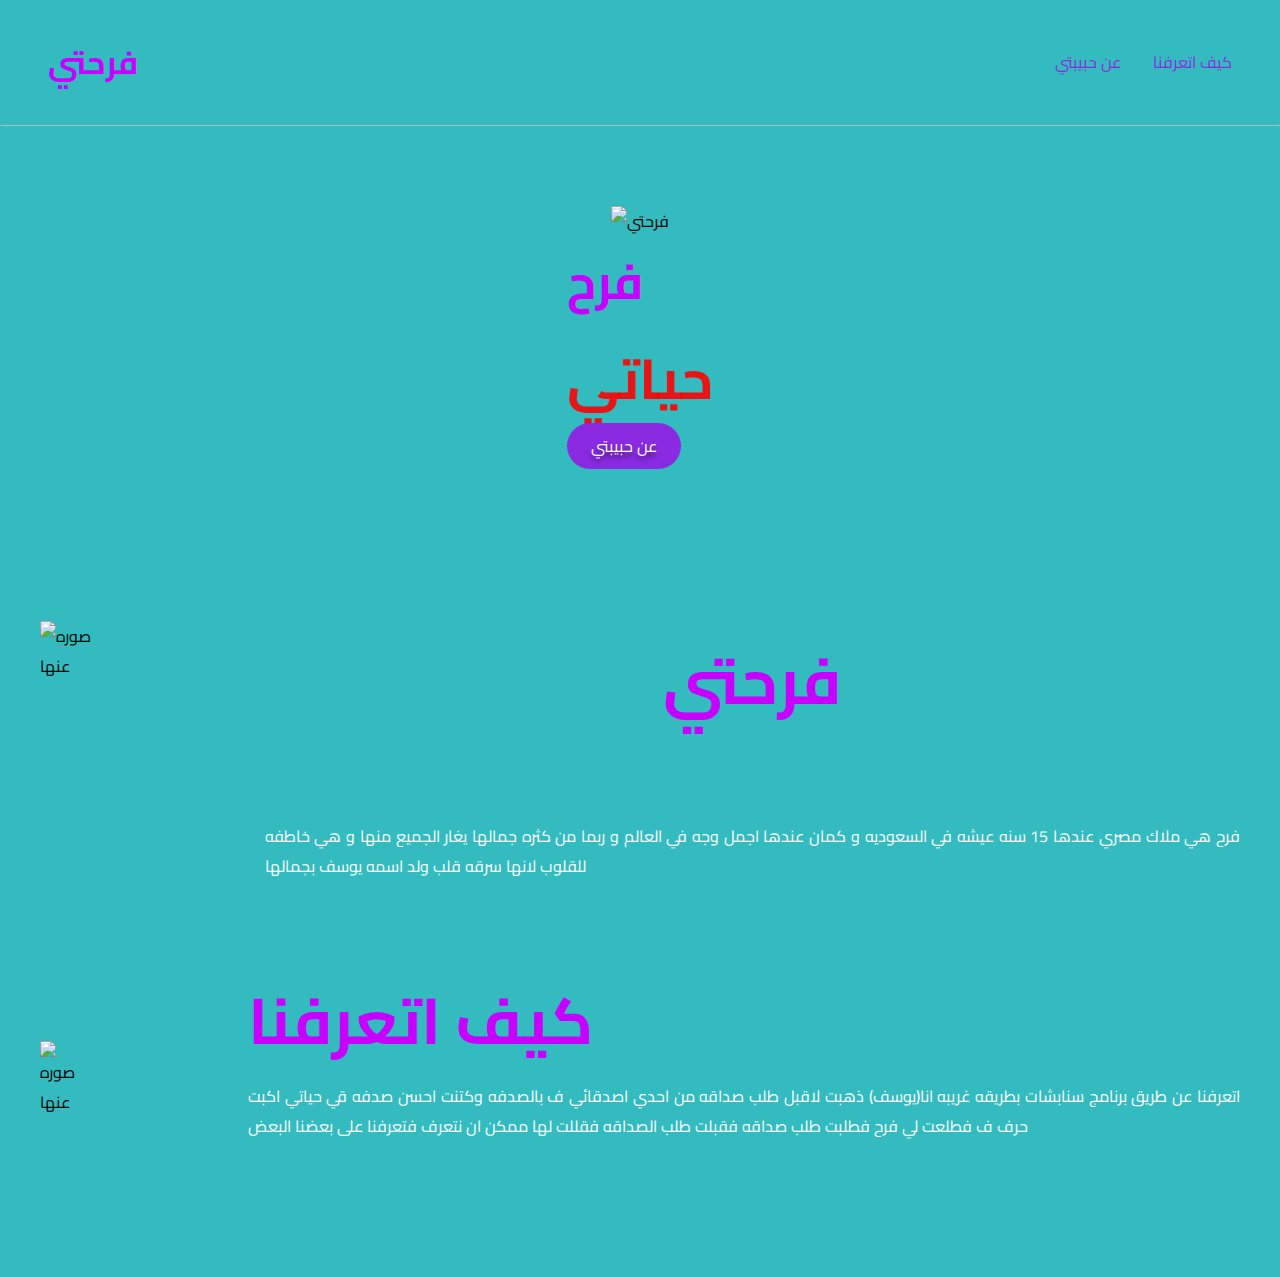
==== farah.html @ c6c87095 "Add files via upload" ====
<!DOCTYPE html>
<html lang="en">
<head>
    <meta charset="UTF-8">
    <meta name="viewport" content="width=device-width, initial-scale=1.0">
    <link rel="stylesheet" href="styles.css" />
    <title>Document</title>
</head>
<body>
    <header>
        <h1>فرحتي</h1>
        <nav class = "button">
            <ul>
               <li><a href="#عنها">عن حبيبتي</a></li>
               <li><a href="#كيف اتعرفنا علي بعض">كيف اتعرفنا</a></li>
            </ul>
        </nav>
    </header>
    <hr />
    <section class="hero">
        <img class ="my_houny" src="/موقع/png/farah.jpg" alt="فرحتي"/>
      <div class="herosub">
        <h1 class="name">فرح</h1>
        <h1 class="title">حياتي</h1>
        <div class="herobut">
            <a class="abute_here" href="#عنها">عن حبيبتي</a>
          </div>
      </div>
      
    </section>
    <section class="عنها" id="عنها">
        <img
         src="/موقع/png/farah.jpg"
         alt="صوره عنها"
         class="عنها"
        />
        <div class="textcontainer">
            <div class="text">
              <h1 class="عنها">فرحتي</h1>

            </div>
           <p class="par">
            فرح هي ملاك مصري عندها 15 سنه عيشه في السعوديه و كمان عندها اجمل وجه في العالم و ربما من كثره جمالها يغار الجميع منها و هي خاطفه للقلوب لانها سرقه قلب ولد اسمه يوسف بجمالها
           </p>
        </div>
        
    </section>
    <section class="sos" id="كيف اتعرفنا علي بعض">
            <img
             src="/موقع/png/farah.jpg"
             alt="صوره عنها"
             class="sos"
            />
            <div class="textcontainer2">
                <div class="text2">
                  <h1 class="soc">كيف اتعرفنا</h1>
    
                </div>
               <p class="par2">
                اتعرفنا عن طريق برنامج سنابشات بطريقه غريبه انا(يوسف) ذهبت لاقبل طلب صداقه من احدي اصدقائي ف بالصدفه وكتنت احسن صدفه قي حياتي اكبت حرف ف فطلعت لي فرح فطلبت طلب صداقه فقبلت طلب الصداقه فقللت لها ممكن ان نتعرف فتعرفنا على بعضنا البعض
               </p>
            </div>
    </section>
</body>
</html>
---- styles.css ----
@import url('https://fonts.googleapis.com/css2?family=Cairo:wght@200..1000&family=Poppins:wght@400;700&display=swap');



*{
    margin: 0;
    padding: 0;
    box-sizing: border-box;
    scroll-behavior: smooth;
    font-family:"Cairo",serif;
}


h1{
    color: rgb(200, 0, 255);
}


body{
    background-color: rgba(0, 169, 175, 0.797);
}

header{
    display:flex;
    justify-content: space-between;
    align-items: center;
    margin: 2rem auto;
    padding: 0 0.5rem;
    max-width: 1200px;
}
.button ul{
    display: flex;
    list-style-type: none;
    gap : 2rem;
}

.button a{
    text-decoration: none;
    color: blueviolet;
}

.button a:hover{
    color: rgb(46, 11, 79);
}
hr{
    opacity: 40%;
    
}
.hero{
    display:flex;
    flex-direction: column;
    justify-content: space-between;
    align-items: center;
    margin: 5rem auto;
    max-width: 1200px;
}
.name{
    font-size: 3rem;
}
.title{
    font-size: 3.5rem;
    color: rgba(255, 0, 0, 0.887);
}
.abute_here{
    transform: translateY(-1px);
    background-color: blueviolet;
    color: rgb(255, 255, 255);
    border-radius: 24px;
    text-decoration: none;
    padding: 0.5rem 1.5rem;
    text-shadow: 0px 4px 4px rgba(0, 0, 0, 0.5);
    
}
.عنها{
    display: flex;
    justify-content: center;
    margin: 5rem auto;
    max-width: 1200px;
    gap:10rem ;
}
.textcontainer{
    display: flex;
    flex-direction: column;
}
.text{
    display: flex;
    align-items: center;
    gap: 5px;
    font-size: 2rem;
}
.par{
    text-align: justify;
    color: white;
}
.sos{
    display: flex;
    justify-content: center;
    margin: 5rem auto;
    max-width: 1200px;
    gap:10rem ;
}
.textcontainer2{
    display: flex;
    flex-direction: column;
}
.text2{
    display: flex;
    align-items: center;
    gap: 5px;
    font-size: 2rem;
}
.par2{
    text-align: justify;
    color: white;
}
 @media(max-width:1023px){
    .sos{
        display: flex;
        flex-direction: column;
        justify-content: center;
        margin: 5rem auto;
        max-width: 1200px;
        gap: 0.00000000000001rem;  ;
    }
    .عنها{
        display: flex;
        flex-direction: column;
        justify-content: center;
        margin: 5rem auto;
        max-width: 1200px;
        gap: 0.00000000000001rem; 
    }
    header {
        margin-left: 1rem;
        margin-right: 1rem;
      }
    .hero {
        flex-direction: column;
        align-items: center;
        gap: 2rem;
      }
    .my_houny {
        width: 400px;
      }
    .name,
    .title {
        font-size: 2rem;
      }
    .abute_here {
        flex-direction: column-reverse;
        align-items: center;
        gap: 2rem;
      }
    .textcontainer {
        align-items: center;
        margin: 0rem 5rem;
        gap: 1rem;
      }
      .textcontainer2 {
        align-items: center;
        margin: 0rem 5rem;
        gap: 1rem;
      }


 }
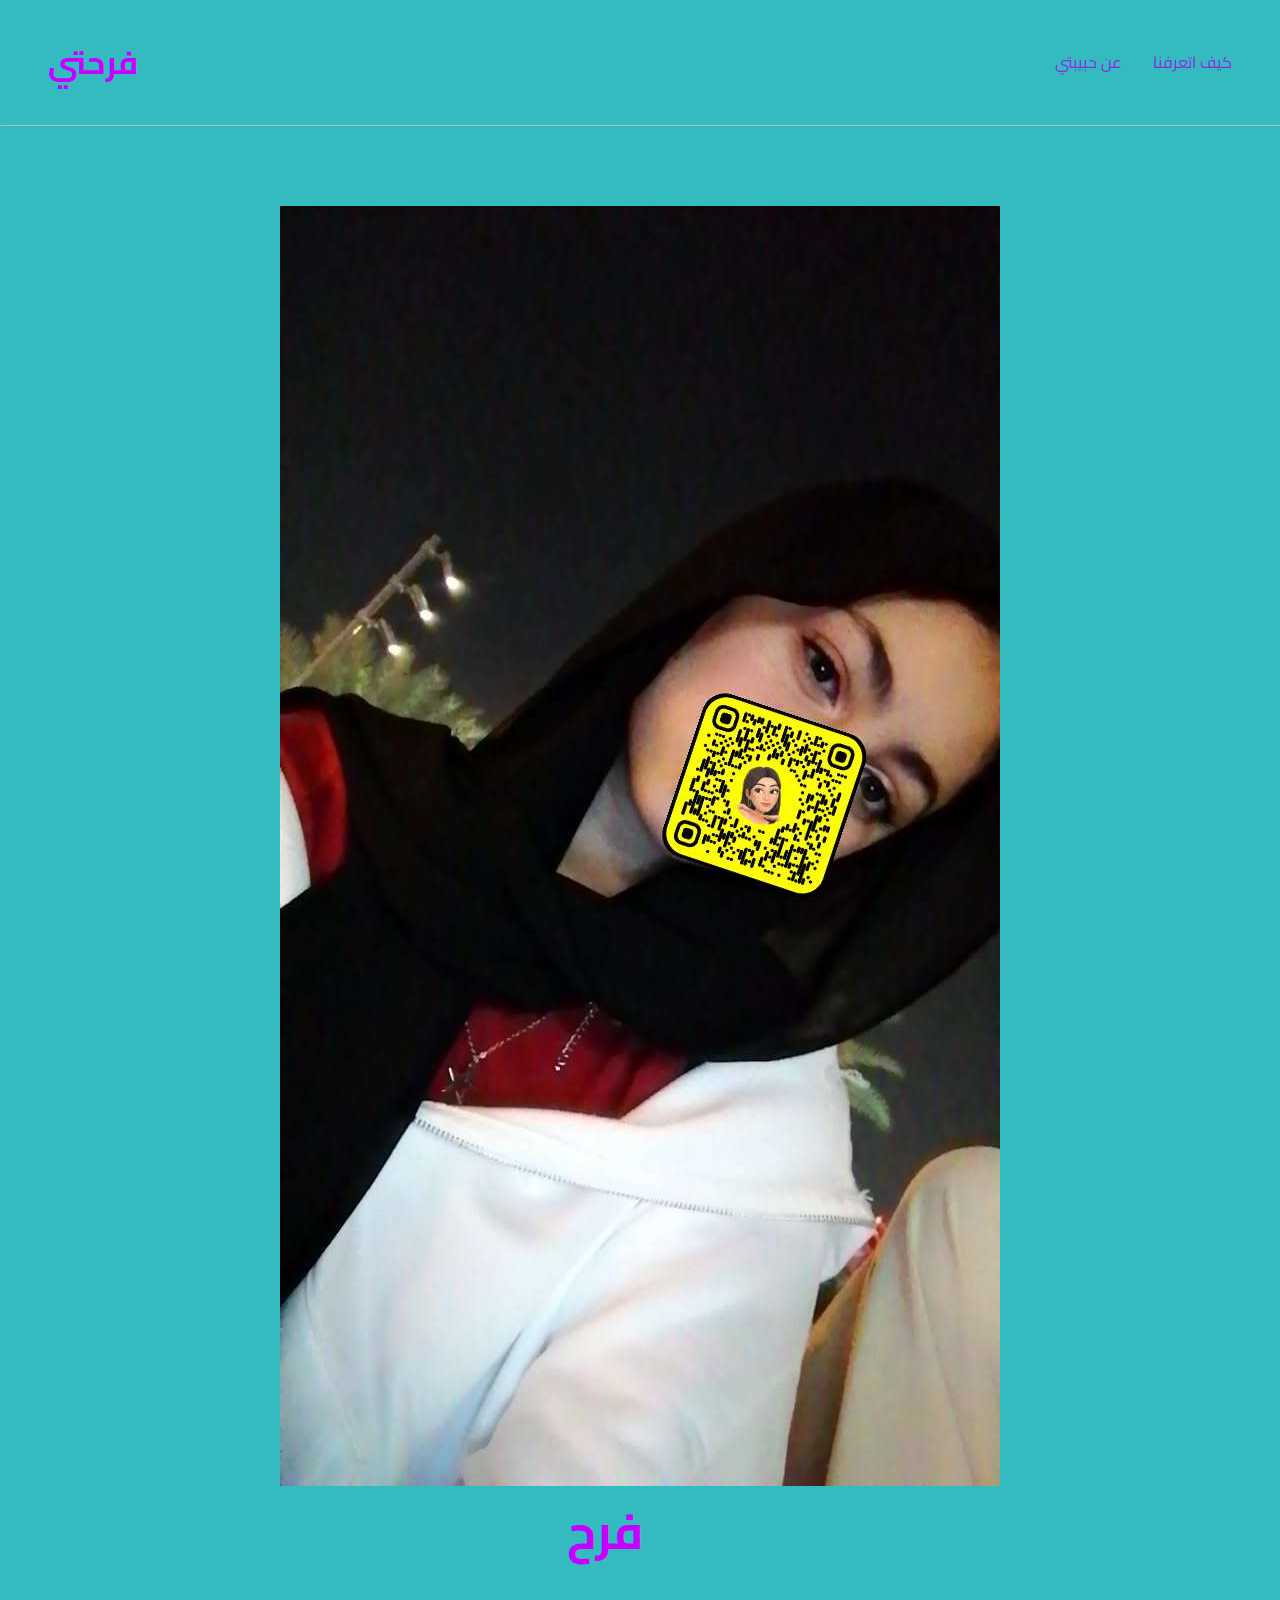
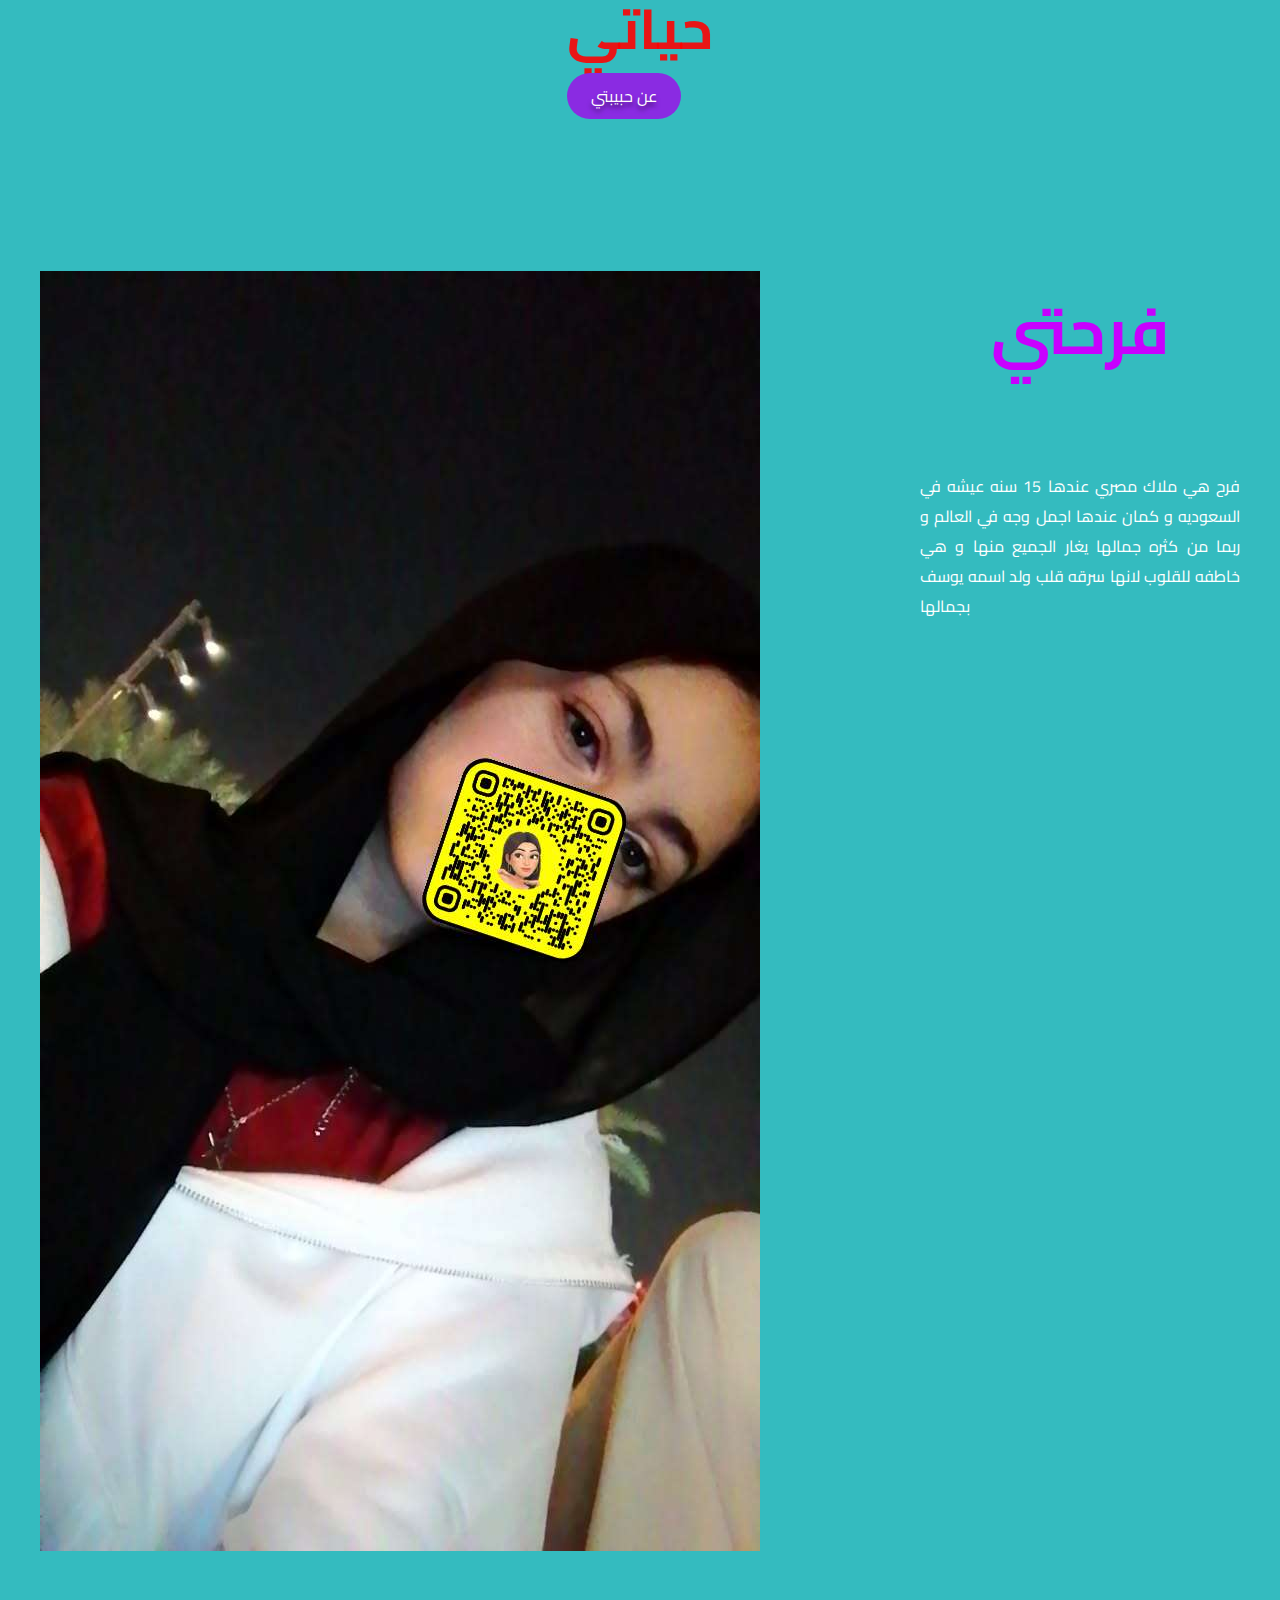
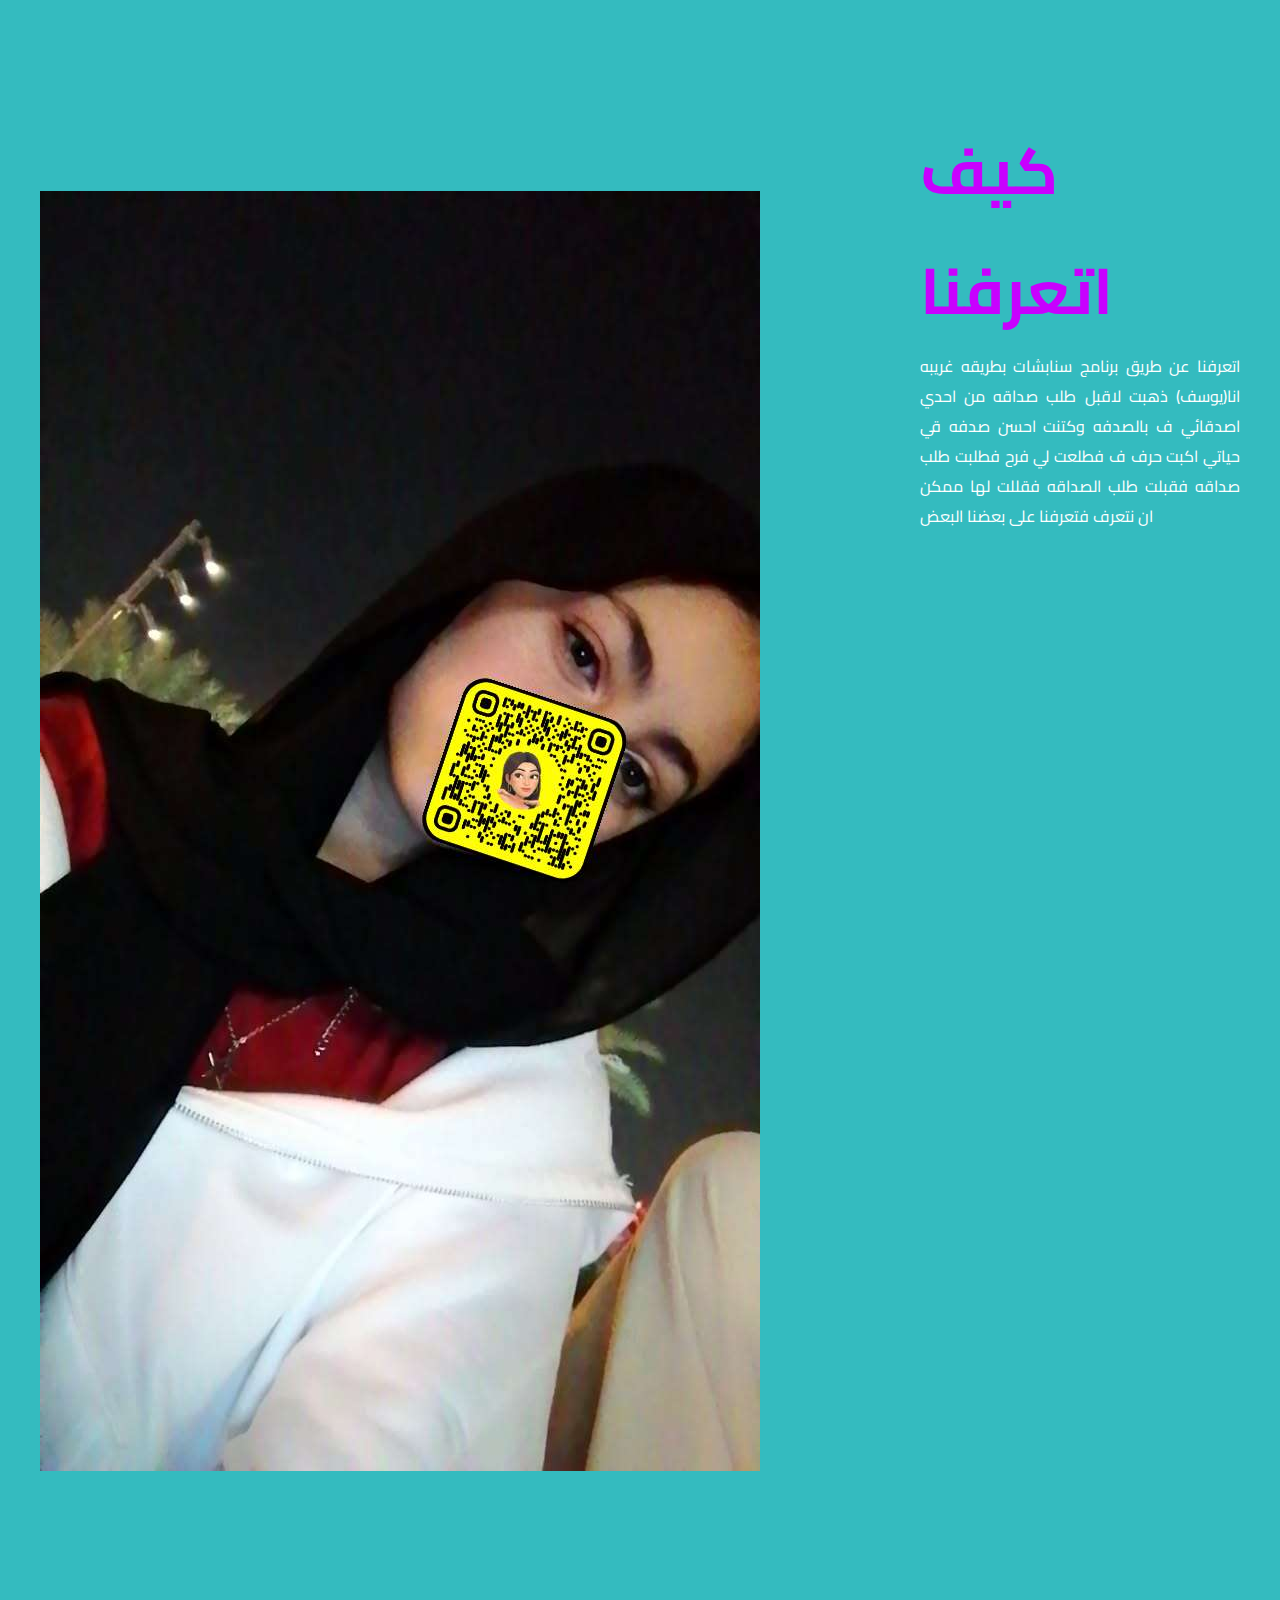
==== commit 87b4fd67: "farah.html" ====
--- a/farah.html
+++ b/farah.html
@@ -18,7 +18,7 @@
     </header>
     <hr />
     <section class="hero">
-        <img class ="my_houny" src="/موقع/png/farah.jpg" alt="فرحتي"/>
+        <img class ="my_houny" src="/png/farah.jpg" alt="فرحتي"/>
       <div class="herosub">
         <h1 class="name">فرح</h1>
         <h1 class="title">حياتي</h1>
@@ -30,7 +30,7 @@
     </section>
     <section class="عنها" id="عنها">
         <img
-         src="/موقع/png/farah.jpg"
+         src="/png/farah.jpg"
          alt="صوره عنها"
          class="عنها"
         />
@@ -47,7 +47,7 @@
     </section>
     <section class="sos" id="كيف اتعرفنا علي بعض">
             <img
-             src="/موقع/png/farah.jpg"
+             src="/png/farah.jpg"
              alt="صوره عنها"
              class="sos"
             />
@@ -62,4 +62,4 @@
             </div>
     </section>
 </body>
-</html>+</html>
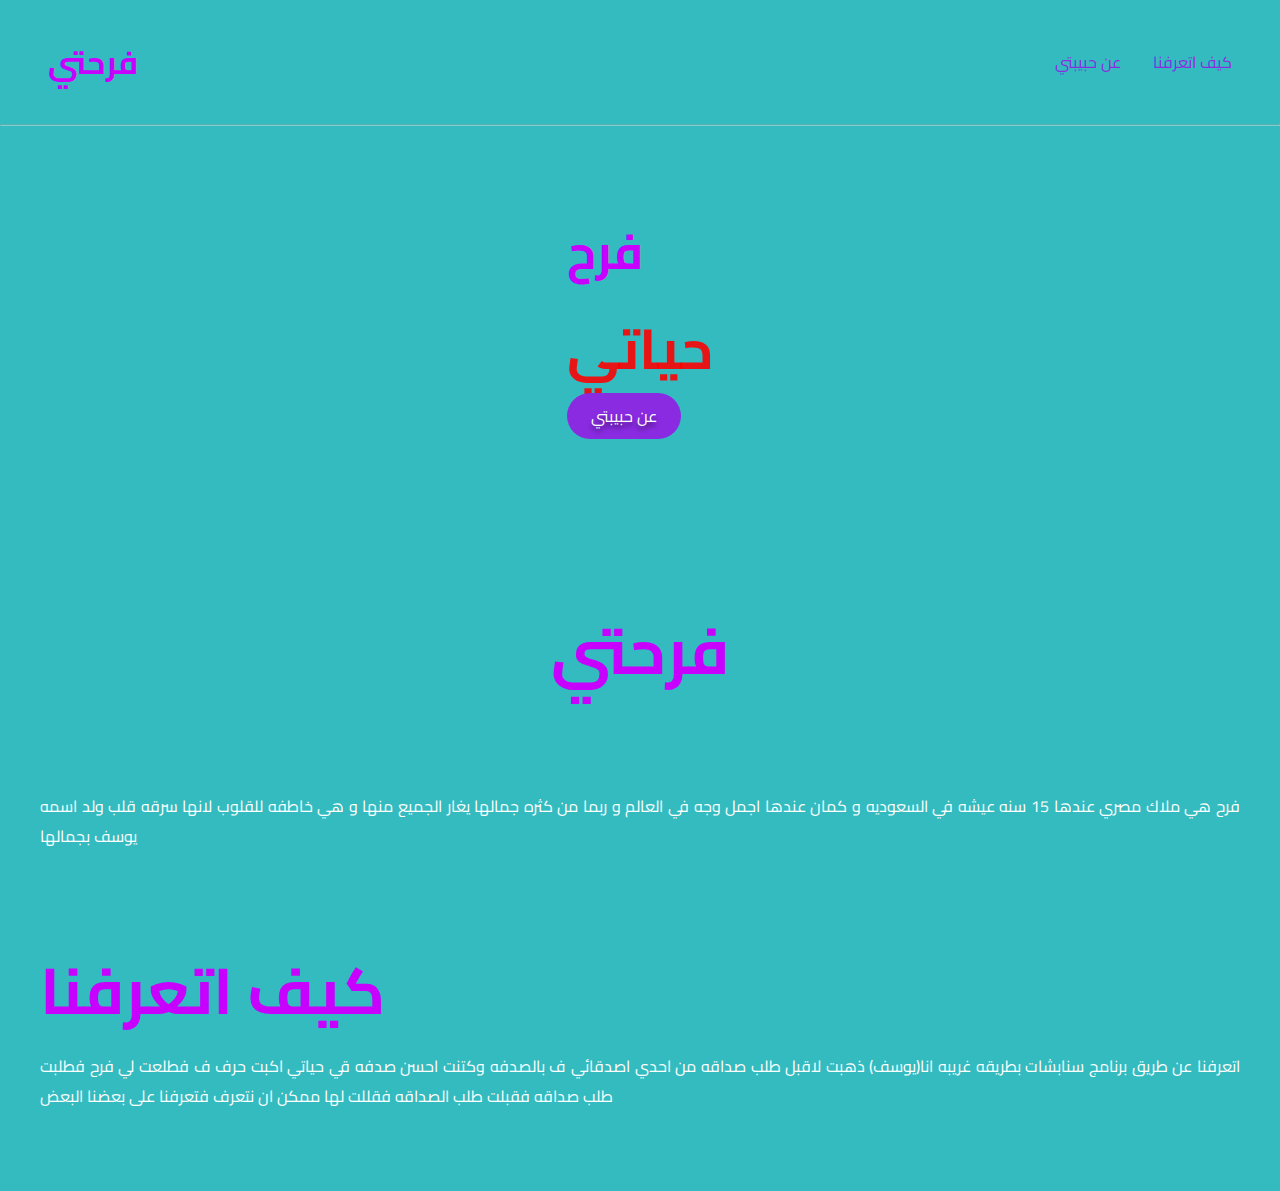
==== commit 387030cd: "Add files via upload" ====
--- a/farah.html
+++ b/farah.html
@@ -18,7 +18,6 @@
     </header>
     <hr />
     <section class="hero">
-        <img class ="my_houny" src="/png/farah.jpg" alt="فرحتي"/>
       <div class="herosub">
         <h1 class="name">فرح</h1>
         <h1 class="title">حياتي</h1>
@@ -29,11 +28,6 @@
       
     </section>
     <section class="عنها" id="عنها">
-        <img
-         src="/png/farah.jpg"
-         alt="صوره عنها"
-         class="عنها"
-        />
         <div class="textcontainer">
             <div class="text">
               <h1 class="عنها">فرحتي</h1>
@@ -46,11 +40,6 @@
         
     </section>
     <section class="sos" id="كيف اتعرفنا علي بعض">
-            <img
-             src="/png/farah.jpg"
-             alt="صوره عنها"
-             class="sos"
-            />
             <div class="textcontainer2">
                 <div class="text2">
                   <h1 class="soc">كيف اتعرفنا</h1>
@@ -62,4 +51,4 @@
             </div>
     </section>
 </body>
-</html>
+</html>